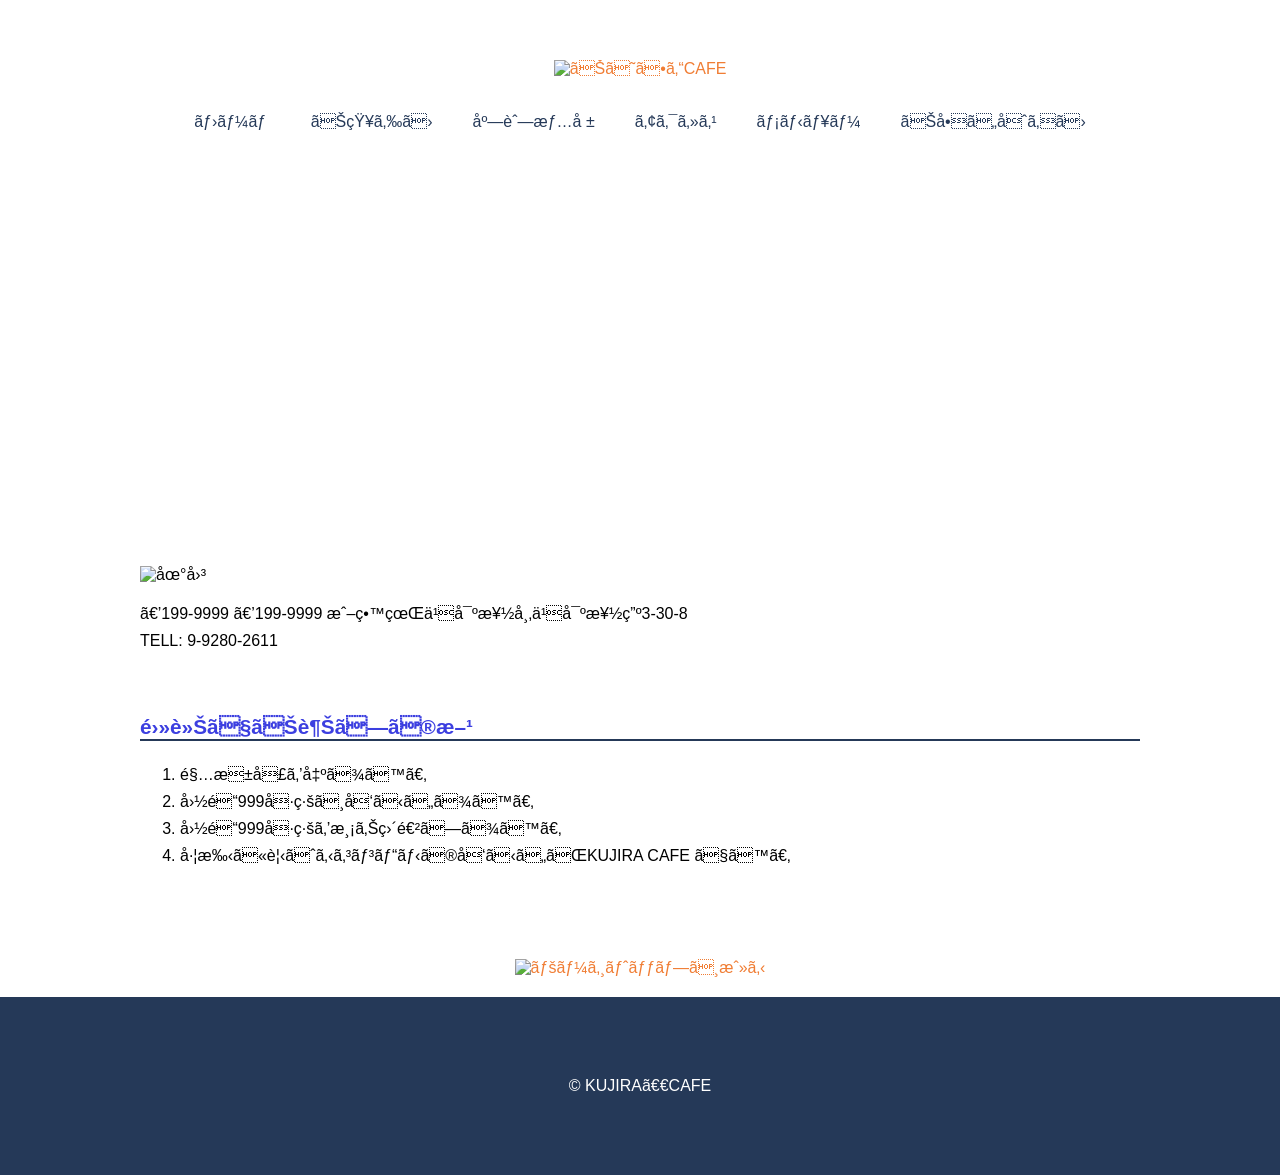
==== access.html @ 1342617d "Add files via upload" ====
<!DOCTYPE html>
<html>
<head>
<meta charset="UFT-8">
<title>アクセス | KUJIRA CAFE</title>
<link rel="stylesheet" href="style.css">
</head>
<body　id="top">    
        <!--　ヘッダー　-->
    <header class="header">
        <div class="logo">
            <a href="index.html"><img src="images/logo.svg" alt="おじさんCAFE"></a>
        </div>
        <nav class="nav">
        <ul> 
       <li><a href="index.html">ホーム</a></li>
       <li><a href="index.html#news">お知らせ</a></li>
       <li><a href="index.html#shop">店舗情報</a></li>
       <li><a href="access.html">アクセス</a></li>
       <li><a href="menu.html">メニュー</a></li>
       <li><a href="contact.html">お問い合わせ</a></li>      
        </ul>
        </nav>
    </header>
    <!--ヘッダーここまで-->
<h1 class="hero access">アクセス</h1>
    
    <!--メイン-->
    <main>
        <img src="images/map.png" alt="地図">
        <p> 
             〒199-9999 〒199-9999 或留県九寺楽市九寺楽町3-30-8<br>
             TELL: 9-9280-2611
             </p>
             <h2>電車でお越しの方</h2>
             <ol>
                <li>駅東口を出ます。</li>
                <li>国道999号線へ向かいます。</li>
                <li>国道999号線を渡り直進します。</li>
                <li>左手に見えるコンビニの向かいがKUJIRA CAFE です。</li>
                </ol>
    </main>
    <!--メインここまで-->

    <!--フッター-->
<footer>
    <div class="gotop">
        <a href="#top"><img src="images/gotop.svg" alt="ページトップへ戻る"></a>
    
    </div>
    <P class="copyright">&copy; KUJIRA　CAFE</P>
</footer>
    <!--フッターここまで-->
</body>
</html>
---- style.css ----
/* すべてのページに適応される設定　*/
html {
    font-size: 16px;
    font-family: sans-serif;
}
* {
    box-sizing: border-box;
}
body{
    margin: 20px 0 0 0;
}
p,li,td{
    line-height: 1.7;
}
a:link{
    color: #f07d34;
    text-decoration: none;
}
a:visited{
    color: #f07d34;
    text-decoration: none;
}
a:hover{
    color: #f07d34;
    text-decoration: underline;
}
a:active{
    color: #f07d34;
    text-decoration: underline;
}
img {
    max-width: 100%;
}


/*　-ヘッダー　*/
.header {
    padding-top: 40px;
    background-image: url(images/stripe.png);
    background-repeat: repeat-x;
}
.logo{
    text-align: center;
}
.nav ul {
    margin: 30px;
    padding: 0px;
    list-style-type: none;

    display: flex;
    justify-content: center;
    gap: 40px;
}
.nav a:link {
    color: #253958;
}
.nav a:visited {
    color: #253958;
}
.nav a:hover {
    text-decoration: #3c3fe0;
}
.nav a:active {
    text-decoration: none;
}

/*　-ヒーロー　*/
.hero {
    background-repeat: no-repeat;
    background-position: center;
    background-size: cover;
    color: #FFFFFF;
    text-align: center;
}
.hero.index {
    padding: 287px 0px;
    background-image: url(images/home-hero.jpg);
}
.hero.access {
      padding: 137px 0px;
    background-image: url(images/access-hero.jpg);
}
.hero.menu {
    padding: 137px 0px;
    background-image: url(images/menu-hero.jpg);
}
.hero.contact {
    padding: 137px 0px;
    background-image: url(images/contact-hero.jpg);
}
/*　-メイン　*/
main {
    margin:  90px auto 90px auto;
    max-width: 1000px;
}
main h2 {
    margin: 60px 0 20px 0;
    border-bottom: 2px solid #253958;
    padding: o o 5px 0;
    color: #3c3fe0;
    font-size: 1.3rem;
}
.logo-whale {
    text-align: center;
}
.banner {
    text-align: center;
}
/*　-フッター　*/
.gotop {
    text-align: center;
}
.copyright {
    margin-top: 20px;
    margin-bottom: 0px;
    padding-top: 75px;
    padding-bottom: 75px;
    background-color: #253958;
    color: #FFFFFF;
    text-align: center;
}
/*　個別のスタイル　*/
/* index.html */
.shop-info{
    border-collapse: collapse;
}
.shop-info th, .shop-info td {
    border: 1px solid #dbdbdb;
    padding: 20px;
}
.shop-info th {
    width: 112px;
    text-align: center;
    vertical-align: middle;
}
/* menu.html */
.items {
    display: grid;
    grid-template-columns: 1fr 1fr 1fr;
}
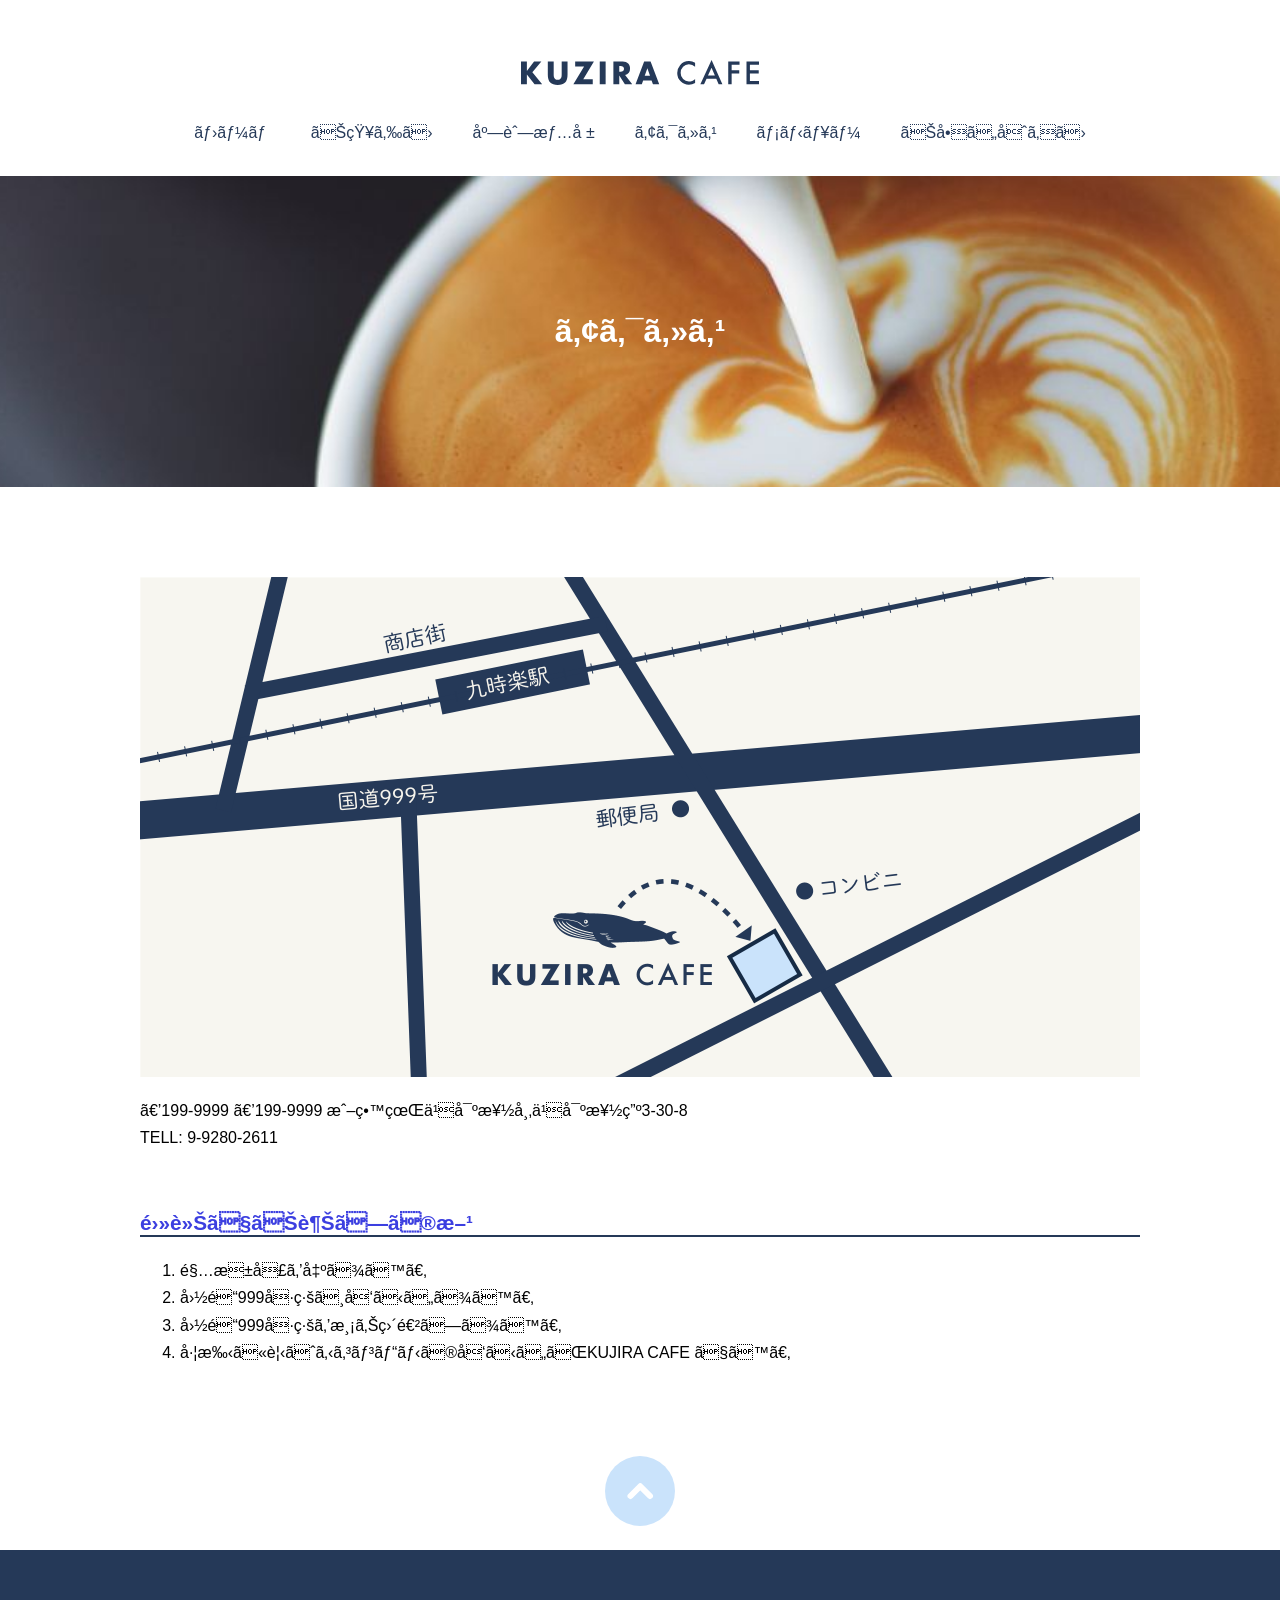
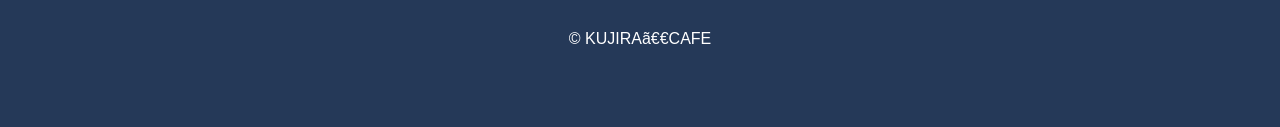
==== commit 3b677634: "Update access.html" ====
--- a/access.html
+++ b/access.html
@@ -9,7 +9,7 @@
         <!--　ヘッダー　-->
     <header class="header">
         <div class="logo">
-            <a href="index.html"><img src="images/logo.svg" alt="おじさんCAFE"></a>
+            <a href="index.html"><img src="logo.svg" alt="おじさんCAFE"></a>
         </div>
         <nav class="nav">
         <ul> 
@@ -27,7 +27,7 @@
     
     <!--メイン-->
     <main>
-        <img src="images/map.png" alt="地図">
+        <img src="map.png" alt="地図">
         <p> 
              〒199-9999 〒199-9999 或留県九寺楽市九寺楽町3-30-8<br>
              TELL: 9-9280-2611
@@ -45,7 +45,7 @@
     <!--フッター-->
 <footer>
     <div class="gotop">
-        <a href="#top"><img src="images/gotop.svg" alt="ページトップへ戻る"></a>
+        <a href="#top"><img src="gotop.svg" alt="ページトップへ戻る"></a>
     
     </div>
     <P class="copyright">&copy; KUJIRA　CAFE</P>
--- a/style.css
+++ b/style.css
@@ -36,7 +36,7 @@
 /*　-ヘッダー　*/
 .header {
     padding-top: 40px;
-    background-image: url(images/stripe.png);
+    background-image: url(stripe.png);
     background-repeat: repeat-x;
 }
 .logo{
@@ -74,19 +74,19 @@
 }
 .hero.index {
     padding: 287px 0px;
-    background-image: url(images/home-hero.jpg);
+    background-image: url(home-hero.jpg);
 }
 .hero.access {
       padding: 137px 0px;
-    background-image: url(images/access-hero.jpg);
+    background-image: url(access-hero.jpg);
 }
 .hero.menu {
     padding: 137px 0px;
-    background-image: url(images/menu-hero.jpg);
+    background-image: url(menu-hero.jpg);
 }
 .hero.contact {
     padding: 137px 0px;
-    background-image: url(images/contact-hero.jpg);
+    background-image: url(contact-hero.jpg);
 }
 /*　-メイン　*/
 main {
@@ -137,4 +137,4 @@
 .items {
     display: grid;
     grid-template-columns: 1fr 1fr 1fr;
-}+}
